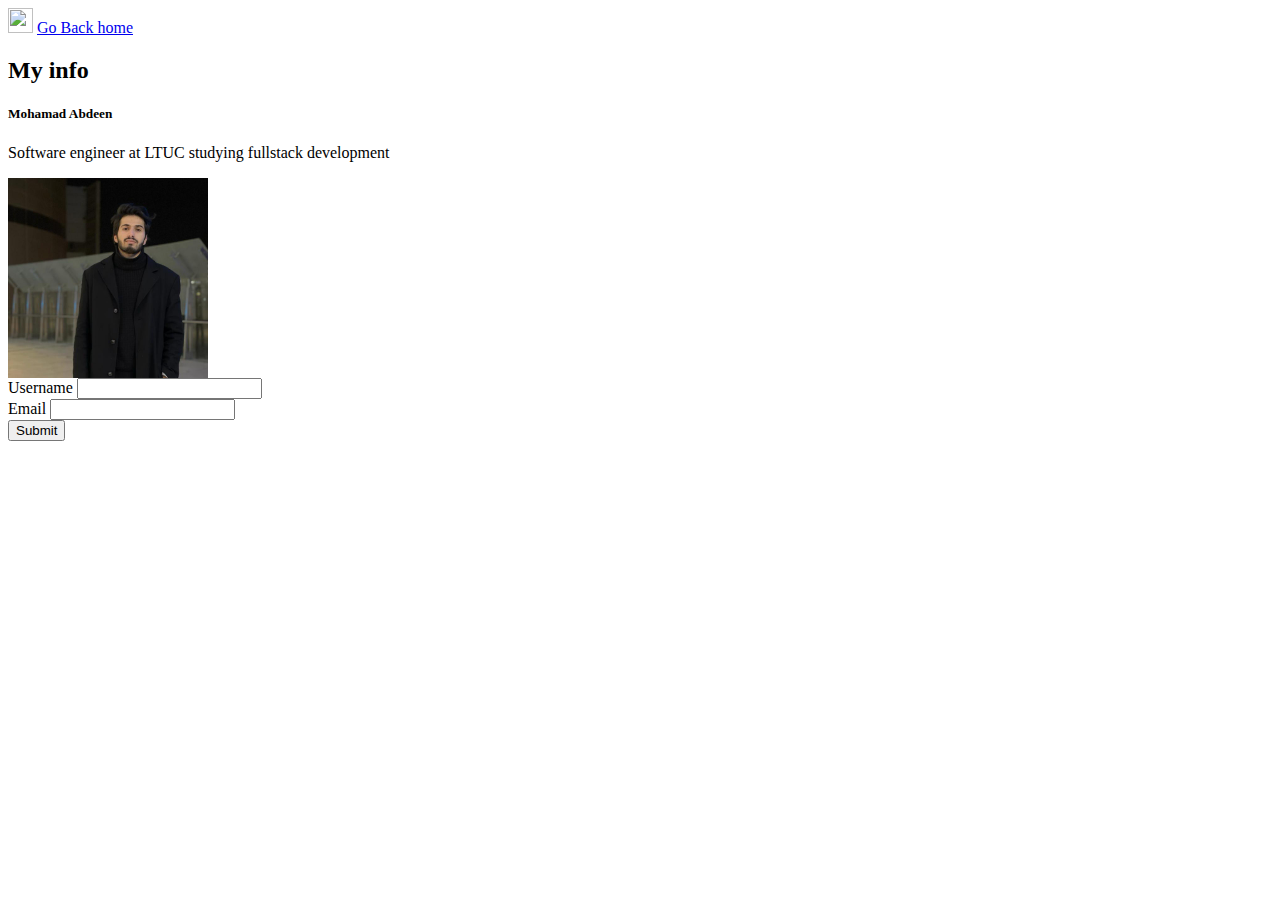
==== about.html @ d5c908f5 "about add image" ====
<html lang="en">
<head>
    <meta charset="UTF-8">
    <meta http-equiv="X-UA-Compatible" content="IE=edge">
    <meta name="viewport" content="width=device-width, initial-scale=1.0">
    <title>about To do</title>
</head>
<body>
    <header>
        <nav>
            <img src="https://g-tech.com.tr/wp-content/uploads/2016/12/envato-logo-small.svg" style="width:25px;" alt="">
            <a href="./index.html">Go Back home</a>
        </nav>
    </header>
   <section>
    <h2>My info</h2>
    <h5>Mohamad Abdeen</h5>
    <p>Software engineer at LTUC studying fullstack development </p>
    <img src="./images/me.jpg" style="height: 200px;" alt="">
   </section>

   <section>
    <form action="">
        <div>
            <label for="username">Username</label>
            <input type="text">
        </div>
        <div>
            <label for="email">Email</label>
            <input type="email">
        </div>
        <button type="submit">Submit</button>
    </form>
   </section>
</body>
</html>
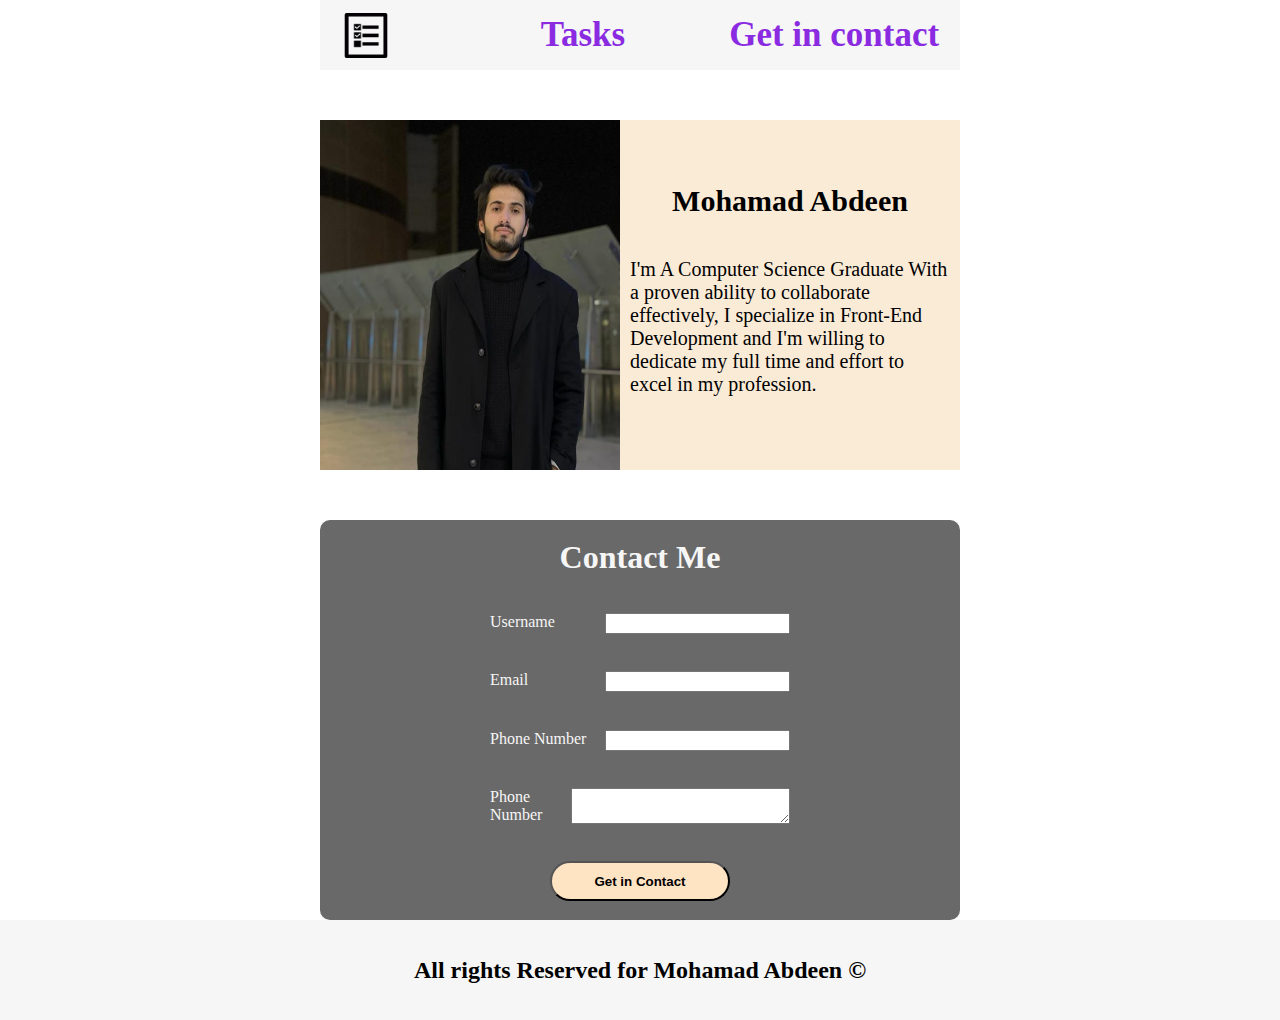
==== commit dd05dff9: "finshed styling" ====
--- a/about.html
+++ b/about.html
@@ -3,34 +3,56 @@
     <meta charset="UTF-8">
     <meta http-equiv="X-UA-Compatible" content="IE=edge">
     <meta name="viewport" content="width=device-width, initial-scale=1.0">
+    <link rel="stylesheet" href="./styles/about.css">
     <title>about To do</title>
 </head>
 <body>
     <header>
-        <nav>
-            <img src="https://g-tech.com.tr/wp-content/uploads/2016/12/envato-logo-small.svg" style="width:25px;" alt="">
-            <a href="./index.html">Go Back home</a>
+        <nav >
+            <div>
+                <img src="./images/logo.png" alt="to do logo">
+            </div>
+            <div>
+                <a href="">Tasks</a>
+                <a href="#contact__me">Get in contact</a>
+            </div>
+            </div>
         </nav>
     </header>
-   <section>
-    <h2>My info</h2>
-    <h5>Mohamad Abdeen</h5>
-    <p>Software engineer at LTUC studying fullstack development </p>
-    <img src="./images/me.jpg" style="height: 200px;" alt="">
-   </section>
-
-   <section>
-    <form action="">
+    <section class="my__info">
         <div>
-            <label for="username">Username</label>
-            <input type="text">
+            <img src="./images/me.jpg" alt="">
         </div>
-        <div>
-            <label for="email">Email</label>
-            <input type="email">
+        <div class="bio__cont">
+            <h2>Mohamad Abdeen</h2>
+            <p>I'm A Computer Science Graduate With a proven ability to collaborate effectively, I
+                specialize in Front-End Development and I'm willing to dedicate my full time and effort
+                to excel in my profession.
+            </p>
         </div>
-        <button type="submit">Submit</button>
-    </form>
-   </section>
+    </section>
+  <div class="contact__me " id="contact__me">
+    <h1>Contact Me</h1>
+    <div>
+        <label for="username">Username</label>
+        <input type="text">
+    </div>
+    <div>
+        <label for="username">Email</label>
+        <input type="email">
+    </div>
+    <div>
+        <label for="username">Phone Number</label>
+        <input type="number">
+    </div>
+    <div>
+        <label for="username">Phone Number</label>
+       <textarea name="" id="" cols="30" rows=""></textarea>
+    </div>
+    <button type="submit">Get in Contact</button>
+  </div>
+    <footer>
+        <h2>All rights Reserved for Mohamad Abdeen &copy;</h2>
+    </footer>
 </body>
 </html>--- a/styles/about.css
+++ b/styles/about.css
@@ -0,0 +1,92 @@
+*,html,body{
+    margin: 0;
+    box-sizing: border-box;
+}
+header{
+    display: flex;
+    align-items: center;
+    justify-content: center;
+    height: 70px;
+    background-color: #f6f6f6;
+    margin: auto;
+    width: 50%;
+}
+header nav{
+display: flex;
+justify-content: space-around;
+align-items: center; 
+gap: 50px;
+}
+header nav a{
+    font-size: 35px;
+    text-decoration: none;
+    margin-left: 100px;
+    color: blueviolet;
+    font-weight: 600;
+}
+header nav img{
+    width: 50px;
+    height: 45px;
+}
+.my__info{
+    display: flex;
+    width: 50%;
+    margin-top: 50px;
+    margin-left: auto;
+    margin-right: auto;
+}
+.my__info h2{
+    font-size: 30px;
+    text-align: center;
+    margin-bottom: 30px;
+}
+.bio__cont{
+    display: flex;
+    flex-direction: column;
+    align-items: center;
+    justify-content: center;
+    background-color:antiquewhite;
+}
+.bio__cont p{
+    font-size: 20px;
+    font-weight: 400;
+    margin: 10px;
+}
+section img{
+    width: 300px;
+    height: 350px;
+}
+.contact__me{
+    display: flex;
+    flex-direction: column;
+    justify-content: space-around;
+    align-items: center;
+    width: 50%;
+    margin-left: auto;
+    margin-right: auto;
+    height: 400px;
+    margin-top: 50px;
+    background-color:dimgray;
+    color: #f6f6f6;
+    border-radius: 10px;
+}
+.contact__me div{
+    display: flex;
+    justify-content: space-between;
+    width: 300px;
+}
+.contact__me button{
+    width: 180px;
+    height: 40px;
+    border-radius: 20px;
+    background-color:bisque;
+    font-weight: 600;
+}
+footer{
+    width: 100%;
+    height: 100px;
+    background-color: #f6f6f6;
+    display: flex;
+    justify-content: center;
+    align-items: center;
+    }